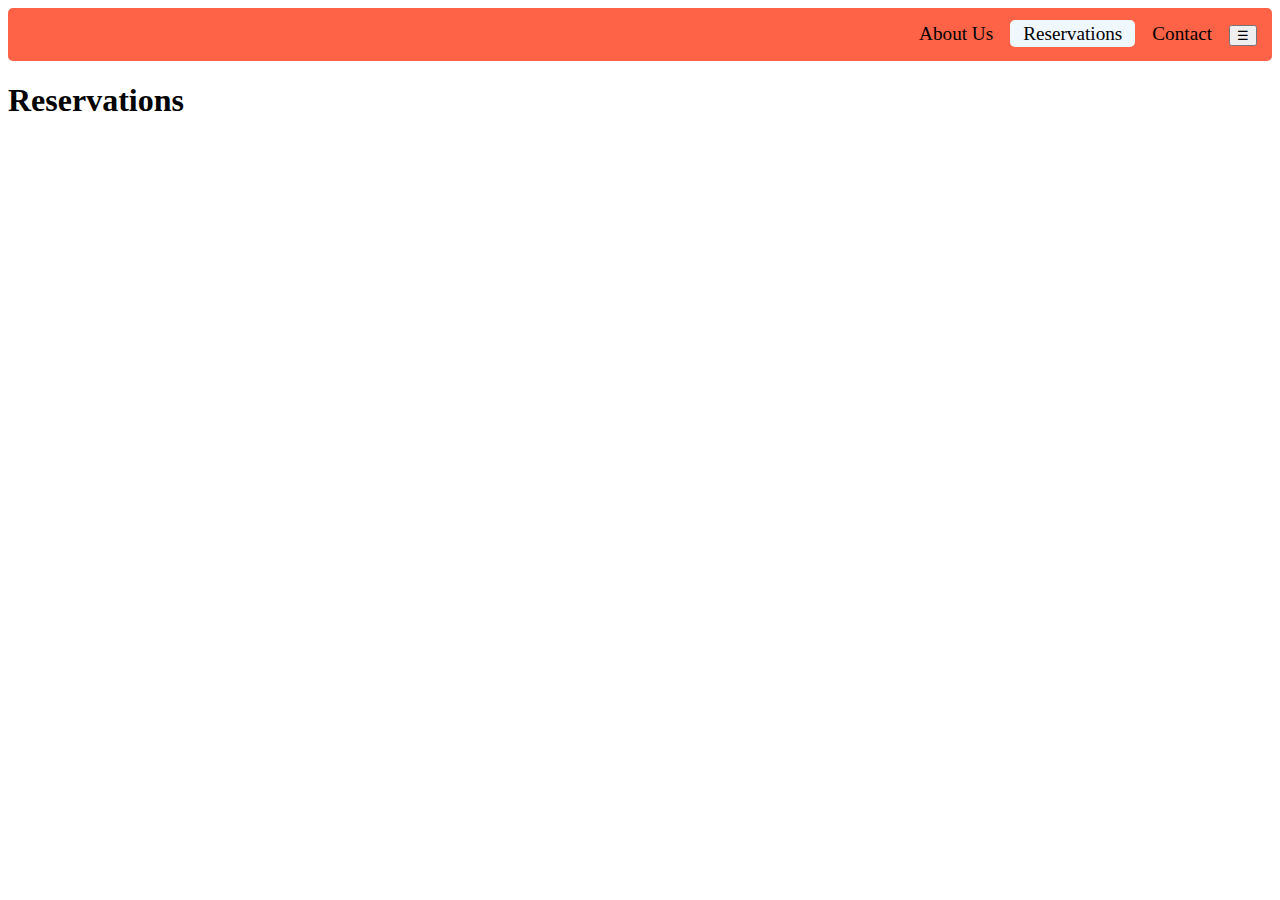
==== reservations.html @ a78f10d0 "Navbar" ====
<!DOCTYPE html>
<html lang="en">
<head>
    <meta charset="UTF-8">
    <meta http-equiv="X-UA-Compatible" content="IE=edge">
    <meta name="viewport" content="width=device-width, initial-scale=1.0">
    <link rel="stylesheet" href="./style.css">
    <title>Reservations</title>
</head>

    
    <nav class="navbar">
        <a class="navButton" href="./index.html">About Us</a> 
        <a class="navButton currentSite">Reservations</a>
        <a class="navButton" href="./contact.html">Contact</a>
        <button>&#9776;</button> <!--Unicode for the 3 line menu icon-->
    </nav>

    <h1>Reservations</h1>

</body>
</html>
---- style.css ----
.navbar {
    background-color: #ff6347; /* Change this to white when a picture is added to the main site */
    padding: 15px;
    text-align: right;
    border-radius: 5px;
}

.navButton {
    padding-right: 13px;
    padding-left: 13px;
    padding-top: 3px;
    padding-bottom: 3px;
    font-size: larger;
    text-decoration: none;
    color:black;
}

.currentSite {
    background-color: aliceblue; /*A bit darker than the navbar. I think the navbar could be white or white-ish*/
    border-radius: 5px;
}
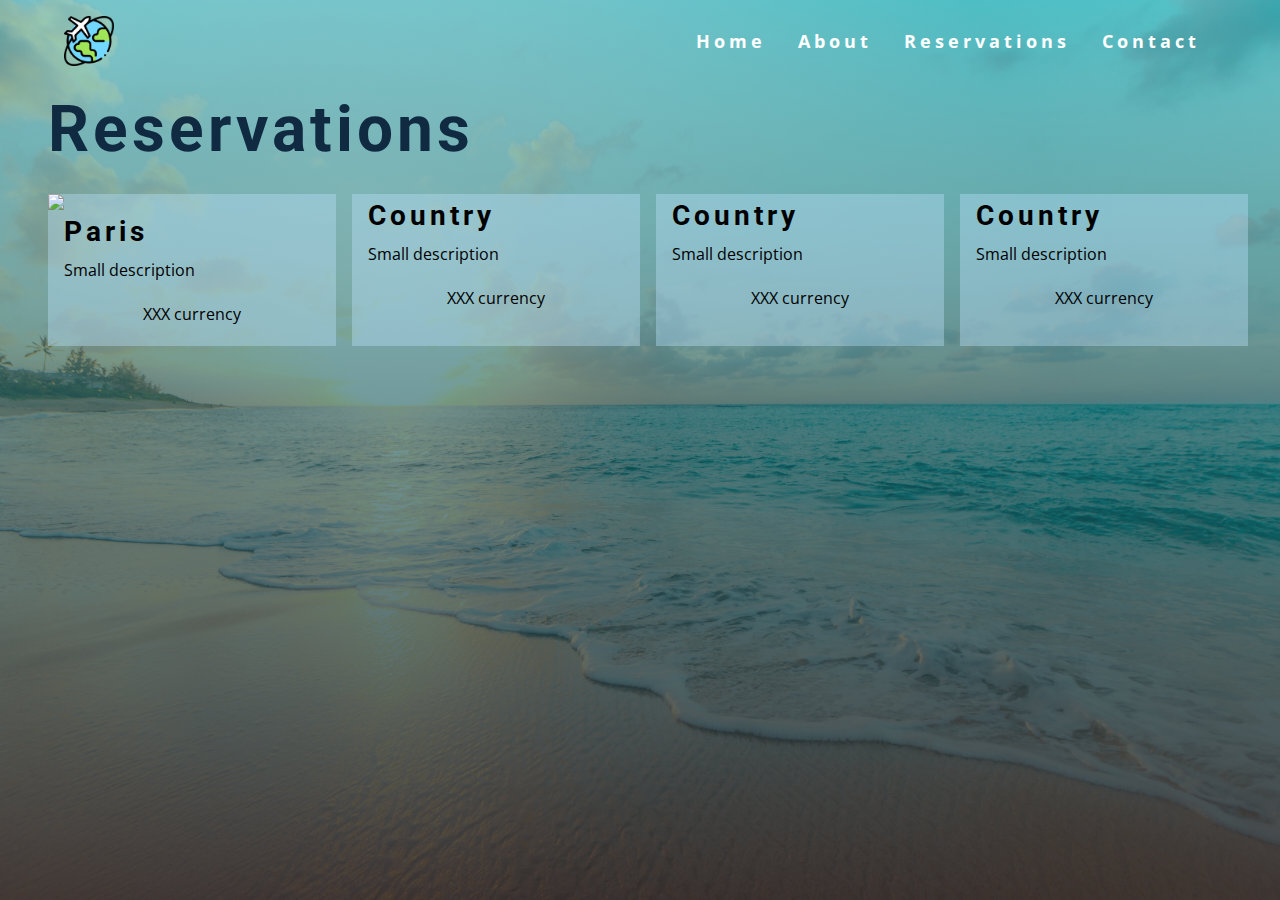
==== commit 4193bf0a: "Reservation plus small changes" ====
--- a/reservations.html
+++ b/reservations.html
@@ -1,22 +1,80 @@
 <!DOCTYPE html>
 <html lang="en">
-<head>
-    <meta charset="UTF-8">
-    <meta http-equiv="X-UA-Compatible" content="IE=edge">
-    <meta name="viewport" content="width=device-width, initial-scale=1.0">
-    <link rel="stylesheet" href="./style.css">
-    <title>Reservations</title>
-</head>
+    <head>
+        <meta charset="UTF-8" />
+        <meta name="viewport" content="width=device-width, initial-scale=1.0" />
+        <title>Scroll</title>
+        <!-- font-awesome -->
+        <link
+          rel="stylesheet"
+          href="https://cdnjs.cloudflare.com/ajax/libs/font-awesome/5.14.0/css/all.min.css"
+        />
+        <!-- styles -->
+        <link rel="stylesheet" href="styles.css" />
+    </head>
 
     
-    <nav class="navbar">
-        <a class="navButton" href="./index.html">About Us</a> 
-        <a class="navButton currentSite">Reservations</a>
-        <a class="navButton" href="./contact.html">Contact</a>
-        <button>&#9776;</button> <!--Unicode for the 3 line menu icon-->
-    </nav>
-
-    <h1>Reservations</h1>
+<body>
+    <header id="res_header">
+        <!-- nav bar-->
+        <nav id="nav">
+          <div class="nav-center">
+            <!-- nav header-->
+            <div class="nav-header">
+              <img src="./travel.png" alt="logo" class="logo" />
+              <button class="nav-toggle">
+                <i class="fas fa-bars"></i>
+              </button>
+            </div>
+            <!-- links-->
+            <div class="links-container">
+              <ul class="links">
+                <li>
+                  <a href="./index.html#home" class="scroll-link">home</a>
+                </li>
+                <li>
+                  <a href="./index.html#about" class="scroll-link">about</a>
+                </li>
+                <li>
+                  <a href="./reservations.html" class="scroll-link">reservations</a>
+                </li>
+                <li>
+                  <a href="./index.html#contact" class="scroll-link">contact</a>
+                </li>
+              </ul>
+            </div>
+          </div>
+        </nav>
+        <div>
+            <h1 class="reservation_h1">Reservations</h1>
+            <div class="container_res">
+                <div class="card">
+                    <img src="https://halicopteraway.com/wp-content/uploads/2020/02/IMG_6665.jpg">
+                    <h3 class="reservation_h3">Paris</h3>
+                    <p class="card_p">Small description</p>
+                    <p class="card_fee">XXX currency</p>
+                </div>
+                <div class="card">
+                    <img src="">
+                    <h3 class="reservation_h3">Country</h3>
+                    <p class="card_p">Small description</p>
+                    <p class="card_fee">XXX currency</p>
+                </div>
+                <div class="card">
+                    <img src="">
+                    <h3 class="reservation_h3">Country</h3>
+                    <p class="card_p">Small description</p>
+                    <p class="card_fee">XXX currency</p>
+                </div>
+                <div class="card">
+                    <img src="">
+                    <h3 class="reservation_h3">Country</h3>
+                    <p class="card_p">Small description</p>
+                    <p class="card_fee">XXX currency</p>
+                </div>
+            </div>
+        </div>
+      </header>
 
 </body>
 </html>--- a/styles.css
+++ b/styles.css
@@ -0,0 +1,432 @@
+/*
+=============== 
+Fonts
+===============
+*/
+@import url("https://fonts.googleapis.com/css?family=Open+Sans|Roboto:400,700&display=swap");
+
+/*
+=============== 
+Variables
+===============
+*/
+
+:root {
+  /* dark shades of primary color*/
+  --clr-primary-1: hsl(205, 86%, 17%);
+  --clr-primary-2: hsl(205, 77%, 27%);
+  --clr-primary-3: hsl(205, 72%, 37%);
+  --clr-primary-4: hsl(205, 63%, 48%);
+  /* primary/main color */
+  --clr-primary-5: #49a6e9;
+  /* lighter shades of primary color */
+  --clr-primary-6: hsl(205, 89%, 70%);
+  --clr-primary-7: hsl(205, 90%, 76%);
+  --clr-primary-8: hsl(205, 86%, 81%);
+  --clr-primary-9: hsl(205, 90%, 88%);
+  --clr-primary-10: hsl(205, 100%, 96%);
+  /* darkest grey - used for headings */
+  --clr-grey-1: hsl(209, 61%, 16%);
+  --clr-grey-2: hsl(211, 39%, 23%);
+  --clr-grey-3: hsl(209, 34%, 30%);
+  --clr-grey-4: hsl(209, 28%, 39%);
+  /* grey used for paragraphs */
+  --clr-grey-5: hsl(210, 22%, 49%);
+  --clr-grey-6: hsl(209, 23%, 60%);
+  --clr-grey-7: hsl(211, 27%, 70%);
+  --clr-grey-8: hsl(210, 31%, 80%);
+  --clr-grey-9: hsl(212, 33%, 89%);
+  --clr-grey-10: hsl(210, 36%, 96%);
+  --clr-white: #fff;
+  --clr-red-dark: hsl(360, 67%, 44%);
+  --clr-red-light: hsl(360, 71%, 66%);
+  --clr-green-dark: hsl(125, 67%, 44%);
+  --clr-green-light: hsl(125, 71%, 66%);
+  --clr-secondary: hsla(182, 63%, 54%);
+  --clr-black: #222;
+  --ff-primary: "Roboto", sans-serif;
+  --ff-secondary: "Open Sans", sans-serif;
+  --transition: all 0.3s linear;
+  --spacing: 0.25rem;
+  --radius: 0.5rem;
+  --light-shadow: 0 5px 15px rgba(0, 0, 0, 0.1);
+  --dark-shadow: 0 5px 15px rgba(0, 0, 0, 0.2);
+  --max-width: 1170px;
+  --fixed-width: 620px;
+}
+/*
+=============== 
+Global Styles
+===============
+*/
+/*
+This is important for the scorlling function - if you want to smoothly 
+navigate to a different section from your page 
+*/
+html {
+  scroll-behavior: smooth;
+}
+*,
+::after,
+::before {
+  margin: 0;
+  padding: 0;
+  box-sizing: border-box;
+}
+body {
+  font-family: var(--ff-secondary);
+  background: var(--clr-grey-10);
+  color: var(--clr-grey-1);
+  line-height: 1.5;
+  font-size: 0.875rem;
+}
+ul {
+  list-style-type: none;
+}
+a {
+  text-decoration: none;
+}
+img:not(.logo) {
+  width: 100%;
+}
+img {
+  display: block;
+}
+
+h1,
+h2,
+h3,
+h4 {
+  letter-spacing: var(--spacing);
+  text-transform: capitalize;
+  line-height: 1.25;
+  margin-bottom: 0.75rem;
+  font-family: var(--ff-primary);
+}
+h1 {
+  font-size: 3rem;
+}
+h2 {
+  font-size: 2rem;
+}
+h3 {
+  font-size: 1.25rem;
+}
+h4 {
+  font-size: 0.875rem;
+}
+p {
+  margin-bottom: 1.25rem;
+  color: var(--clr-grey-5);
+}
+@media screen and (min-width: 800px) {
+  h1 {
+    font-size: 4rem;
+  }
+  h2 {
+    font-size: 2.5rem;
+  }
+  h3 {
+    font-size: 1.75rem;
+  }
+  h4 {
+    font-size: 1rem;
+  }
+  body {
+    font-size: 1rem;
+  }
+  h1,
+  h2,
+  h3,
+  h4 {
+    line-height: 1;
+  }
+}
+/*  global classes */
+
+.btn {
+  text-transform: uppercase;
+  background: transparent;
+  color: var(--clr-black);
+  padding: 0.375rem 0.75rem;
+  letter-spacing: var(--spacing);
+  display: inline-block;
+  transition: var(--transition);
+  font-size: 0.875rem;
+  border: 2px solid var(--clr-black);
+  cursor: pointer;
+  box-shadow: 0 1px 3px rgba(0, 0, 0, 0.2);
+  border-radius: var(--radius);
+}
+.btn:hover {
+  color: var(--clr-white);
+  background: var(--clr-black);
+}
+.btn-white {
+  color: var(--clr-white);
+  border-color: var(--clr-white);
+  border-radius: 0;
+  padding: 0.5rem 1rem;
+}
+.btn:hover {
+  background: var(--clr-white);
+  color: var(--clr-secondary);
+}
+/* section */
+.section {
+  padding-bottom: 5rem;
+}
+
+.section-center {
+  width: 90vw;
+  margin: 0 auto;
+  max-width: 1170px;
+}
+@media screen and (min-width: 992px) {
+  .section-center {
+    width: 95vw;
+  }
+}
+main {
+  min-height: 100vh;
+  display: grid;
+  place-items: center;
+}
+/*
+=============== 
+Scroll
+===============
+*/
+/* navbar */
+nav {
+  background: var(--clr-white);
+  padding: 1rem 1.5rem;
+}
+/* fixed nav */
+.fixed-nav {
+  position: fixed;
+  top: 0;
+  left: 0;
+  width: 100%;
+  background: var(--clr-white);
+  box-shadow: var(--light-shadow);
+}
+.fixed-nav .links a {
+  color: var(--clr-grey-1);
+}
+.fixed-nav .links a:hover {
+  color: var(--clr-secondary);
+}
+/* .fixed-nav .links-container {
+  height: auto !important;
+} */
+.nav-header {
+  display: flex;
+  align-items: center;
+  justify-content: space-between;
+}
+.nav-toggle {
+  font-size: 1.5rem;
+  color: var(--clr-grey-1);
+  background: transparent;
+  border-color: transparent;
+  transition: var(--transition);
+  cursor: pointer;
+}
+.nav-toggle:hover {
+  color: var(--clr-secondary);
+}
+.logo {
+  height: 50px;
+}
+.links-container {
+  height: 0;
+  overflow: hidden;
+  transition: var(--transition);
+}
+ 
+/* It's important to calculate what the height of the links shpuld be
+Sometimes if you want to add extra links or delete others you need to change this*/
+.show-links {
+  height: 200px;
+}
+.links a {
+  background: var(--clr-white);
+  color: var(--clr-grey-5);
+  font-size: 1.1rem;
+  text-transform: capitalize;
+  letter-spacing: var(--spacing);
+  display: block;
+  transition: var(--transition);
+  font-weight: bold;
+  padding: 0.75rem 0;
+}
+.links a:hover {
+  color: var(--clr-grey-1);
+}
+@media screen and (min-width: 800px) {
+  nav {
+    background: transparent;
+  }
+  .nav-center {
+    width: 90vw;
+    max-width: 1170px;
+    margin: 0 auto;
+    display: flex;
+    align-items: center;
+    justify-content: space-between;
+  }
+  .nav-header {
+    padding: 0;
+  }
+  .nav-toggle {
+    display: none;
+  }
+  /* This is important to use because in the app.js we used 
+  inline css and that will override the styles.css 
+  */
+  .links-container {
+    height: auto !important;
+  }
+  .links {
+    display: flex;
+  }
+  .links a {
+    background: transparent;
+    color: var(--clr-white);
+    font-size: 1.1rem;
+    text-transform: capitalize;
+    letter-spacing: var(--spacing);
+    display: block;
+    transition: var(--transition);
+    margin: 0 1rem;
+    font-weight: bold;
+    padding: 0;
+  }
+  .links a:hover {
+    color: var(--clr-white);
+  }
+}
+/* hero */
+header {
+  min-height: 100vh;
+  background: linear-gradient(rgba(63, 208, 212, 0.5), rgba(0, 0, 0, 0.7)),
+    url(./beach.jpg) center/cover no-repeat;
+}
+.banner {
+  min-height: 100vh;
+  display: grid;
+  place-items: center;
+  text-align: center;
+}
+.container h1 {
+  color: var(--clr-white);
+  text-transform: uppercase;
+}
+.container p {
+  color: var(--clr-white);
+  max-width: 25rem;
+  margin: 0 auto;
+  margin-bottom: 1.25rem;
+}
+@media screen and (min-width: 768px) {
+  .container p {
+    max-width: 40rem;
+  }
+}
+/* sections and title */
+.title h2 {
+  text-align: center;
+  text-transform: uppercase;
+}
+.title span {
+  color: var(--clr-secondary);
+}
+#about,
+#services,
+#contact {
+  height: 80vh;
+}
+#services {
+  background: var(--clr-white);
+}
+footer {
+  background: var(--clr-grey-1);
+  padding: 5rem 1rem;
+}
+footer p {
+  color: var(--clr-white);
+  text-align: center;
+  text-transform: capitalize;
+  letter-spacing: var(--spacing);
+  margin-bottom: 0;
+}
+
+.top-link {
+  font-size: 1.25rem;
+  position: fixed;
+  bottom: 3rem;
+  right: 3rem;
+  background: var(--clr-secondary);
+  width: 2rem;
+  height: 2rem;
+  display: grid;
+  place-items: center;
+  border-radius: var(--radius);
+  color: var(--clr-white);
+  animation: bounce 2s ease-in-out infinite;
+
+  visibility: hidden;
+  z-index: -100;
+}
+.show-link {
+  visibility: visible;
+  z-index: 100;
+}
+
+@keyframes bounce {
+  0% {
+    transform: scale(1);
+  }
+  50% {
+    transform: scale(1.5);
+  }
+  100% {
+    transform: scale(1);
+  }
+}
+
+/* Reservation part */
+
+.reservation_h1 {
+  padding-left: 3rem;
+  padding-top: 1rem;
+}
+
+.reservation_h3 {
+  padding-left: 1rem;
+  padding-top: 0.5rem;
+  color: black;
+}
+
+.card {
+  background-color: rgba(189, 227, 252, 0.39);
+  width: 30%;
+  margin-left: 1rem;
+}
+
+.container_res {
+  display: flex;
+  margin: 2rem;
+}
+
+.card_p {
+  padding-left: 1rem;
+  padding-right: 1rem;
+  color:black !important;
+}
+
+.card_fee {
+  text-align: center;
+  color:black ;
+}